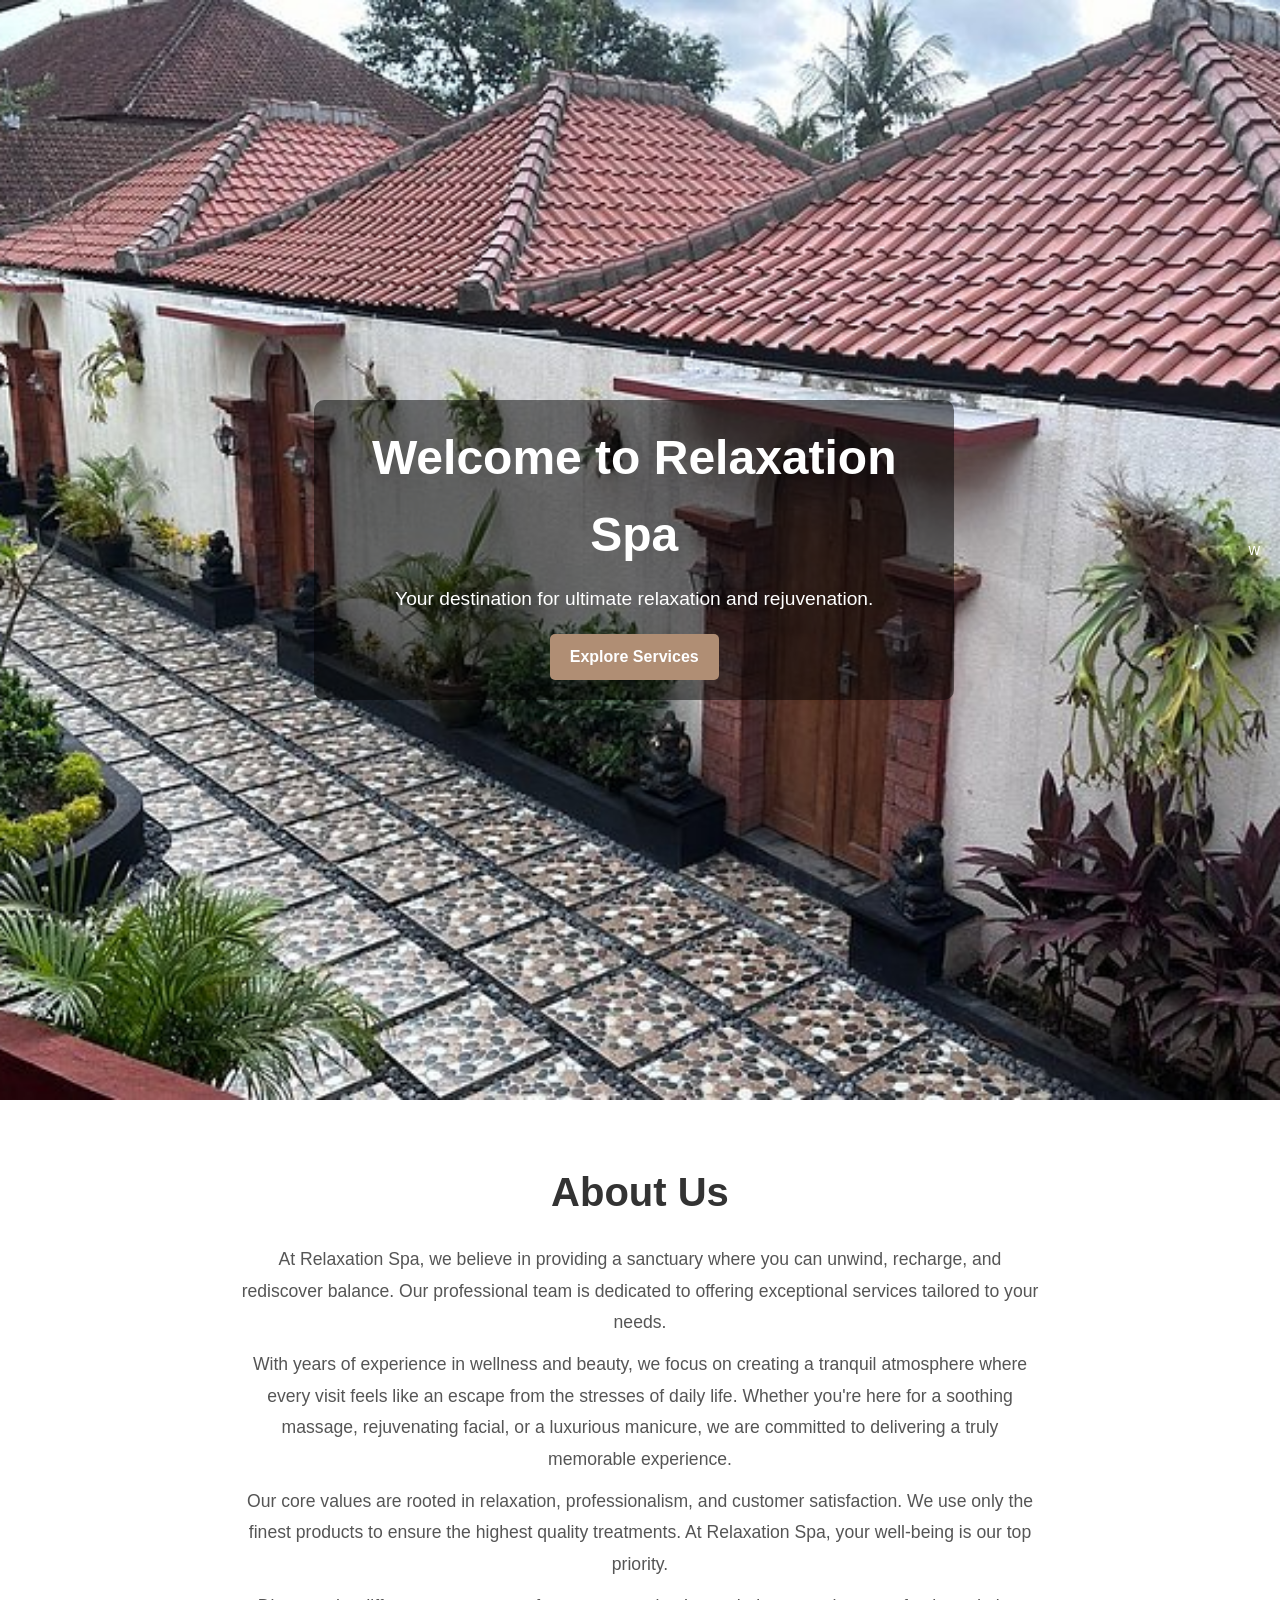
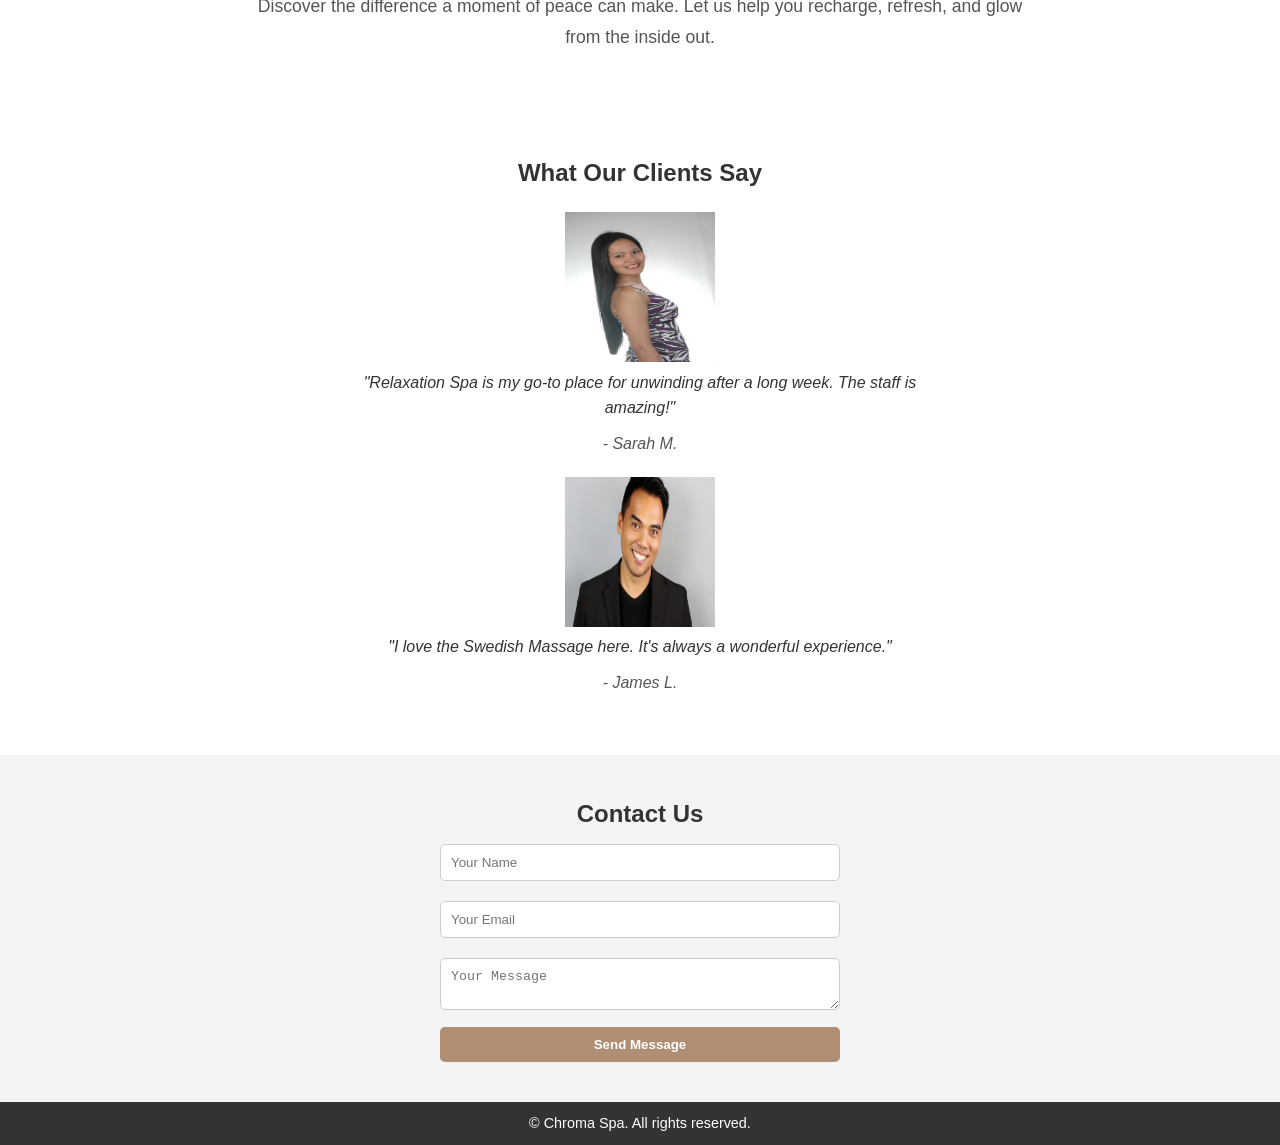
==== home/index.html @ b95315c0 "Add files via upload" ====
<!DOCTYPE html>
<html lang="en">
<head>
    <meta charset="UTF-8">
    <link rel="stylesheet" href="style.css">
    <meta name="viewport" content="width=device-width, initial-scale=1.0">
    <title>Relaxation Spa</title>
    <link rel="stylesheet" href="styles.css">
</head>
<body>
    <!-- Header Section -->
    <header class="hero">
        <div class="hero-content">
            <h1>Welcome to Relaxation Spa</h1>
            <p>Your destination for ultimate relaxation and rejuvenation.</p>
            <a href="#services" class="btn-primary">Explore Services</a>
        </div>w
    </header>

    <!-- About Section -->
    <section class="about">
      <h2>About Us</h2>
      <p>
          At Relaxation Spa, we believe in providing a sanctuary where you can unwind, recharge, and rediscover balance. 
          Our professional team is dedicated to offering exceptional services tailored to your needs.
      </p>

      <p>
          With years of experience in wellness and beauty, we focus on creating a tranquil atmosphere 
          where every visit feels like an escape from the stresses of daily life. Whether you're here 
          for a soothing massage, rejuvenating facial, or a luxurious manicure, we are committed to 
          delivering a truly memorable experience.
      </p>
      <p>
          Our core values are rooted in relaxation, professionalism, and customer satisfaction. 
          We use only the finest products to ensure the highest quality treatments. At Relaxation Spa, 
          your well-being is our top priority.
      </p>
      <p>
          Discover the difference a moment of peace can make. Let us help you recharge, refresh, and glow 
          from the inside out.
      </p>
  </section>


    <!-- Testimonials Section -->
    <section class="testimonials">
        <h2>What Our Clients Say</h2>
        <div class="testimonial">
          <img src="3969615466_32607fdedd_b.jpg" alt="profile">
            <p>"Relaxation Spa is my go-to place for unwinding after a long week. The staff is amazing!"</p>
            <span>- Sarah M.</span>
        </div>
        <div class="testimonial">
          <img src="360_F_78060962_7jQ1UxPxTfSgw36TEtfJnLUisyOW0uIx.jpg" alt="">
            <p>"I love the Swedish Massage here. It's always a wonderful experience."</p>
            <span>- James L.</span>
        </div>
    </section>

    <!-- Contact Section -->
    <section id="contact" class="contact">
        <h2>Contact Us</h2>
        <form action="contact.php" method="POST">
            <input type="text" name="name" placeholder="Your Name" required>
            <input type="email" name="email" placeholder="Your Email" required>
            <textarea name="message" placeholder="Your Message" required></textarea>
            <button type="submit" class="btn-primary">Send Message</button>
        </form>
    </section>

    <!-- Footer Section -->
    <footer>
        <p>&copy; <?php echo date("Y"); ?> Chroma Spa. All rights reserved.</p>
    </footer>
</body>
</html>
---- home/style.css ----
/* General Reset */
body, h1, h2, h3, p, a, input, textarea, button {
  margin: 0;
  padding: 0;
  box-sizing: border-box;
}

body {
  font-family: Arial, sans-serif;
  color: #333;
  background-color: #f9f9f9;
  line-height: 1.6;
}

/* Hero Section */
.hero {
  background: url('best-massage-we-have.jpg') no-repeat center center/cover; /* Add the background image */
  color: white;
  text-align: center;
  padding: 100px 20px;
  height: 100vh; /* Make it full-screen */
  display: flex; /* Center content vertically and horizontally */
  justify-content: center;
  align-items: center;
}

.hero-content {
  max-width: 600px;
  margin: 0 auto;
  background: rgba(0, 0, 0, 0.5); /* Add a transparent black background to improve text visibility */
  padding: 20px;
  border-radius: 10px;
}

.hero h1 {
  font-size: 3em;
  margin-bottom: 10px;
}

.hero p {
  font-size: 1.2em;
  margin-bottom: 20px;
}

.btn-primary {
  display: inline-block;
  padding: 10px 20px;
  background: #b08e74;
  color: white;
  text-decoration: none;
  border-radius: 5px;
  font-weight: bold;
  transition: background 0.3s;
}

.btn-primary:hover {
  background: #A98467;
}


/* About Section */
.about {
  text-align: center;
  padding: 40px 20px;
  background: #fff;
}

.about h2 {
  font-size: 2em;
  margin-bottom: 10px;
}

/* Services Section */
.services {
  background: #f4f4f4;
  padding: 40px 20px;
  text-align: center;
}

.services h2 {
  margin-bottom: 20px;
}

.service-card {
  display: inline-block;
  width: calc(33.33% - 20px);
  margin: 10px;
  padding: 10px;
  background: white;
  border-radius: 8px;
  box-shadow: 0 4px 6px rgba(0, 0, 0, 0.1);
}

.service-card img {
  width: 100px;
  height: 100px;
  margin-bottom: 10px;
}

.service-card h3 {
  font-size: 1.2em;
}

.btn-secondary {
  margin-top: 20px;
  display: inline-block;
  padding: 10px 20px;
  background: #333;
  color: white;
  text-decoration: none;
  border-radius: 5px;
  font-weight: bold;
  transition: background 0.3s;
}

.btn-secondary:hover {
  background: #555;
}
/* About Section */
.about {
  text-align: center;
  padding: 60px 20px;
  background: #fff;
}

.about h2 {
  font-size: 2.5em;
  margin-bottom: 20px;
  color: #333;
}

.about p {
  font-size: 1.1em;
  line-height: 1.8;
  color: #555;
  max-width: 800px; /* Limits the text width for better readability */
  margin: 10px auto; /* Centers the text content */
}

.about p:last-child {
  margin-bottom: 0; /* Removes unnecessary margin for the last paragraph */
}

img{
  height: 150px;
  width: 150px;
}

/* Testimonials Section */
.testimonials {
  background: #fff;
  padding: 40px 20px;
  text-align: center;
}

.testimonial {
  margin: 20px auto;
  max-width: 600px;
  font-style: italic;
}

.testimonial span {
  display: block;
  margin-top: 10px;
  color: #555;
}

/* Contact Section */
.contact {
  background: #f4f4f4;
  padding: 40px 20px;
  text-align: center;
}

.contact form {
  max-width: 400px;
  margin: 0 auto;
}

.contact input, .contact textarea {
  width: 100%;
  margin: 10px 0;
  padding: 10px;
  border: 1px solid #ccc;
  border-radius: 5px;
}

.contact button {
  width: 100%;
  padding: 10px;
  background: #b08e74;
  color: white;
  border: none;
  border-radius: 5px;
  font-weight: bold;
  cursor: pointer;
  transition: background 0.3s;
}

.contact button:hover {
  background: #A98467;
}

/* Footer */
footer {
  text-align: center;
  padding: 10px;
  background: #333;
  color: white;
  font-size: 0.9em;
}
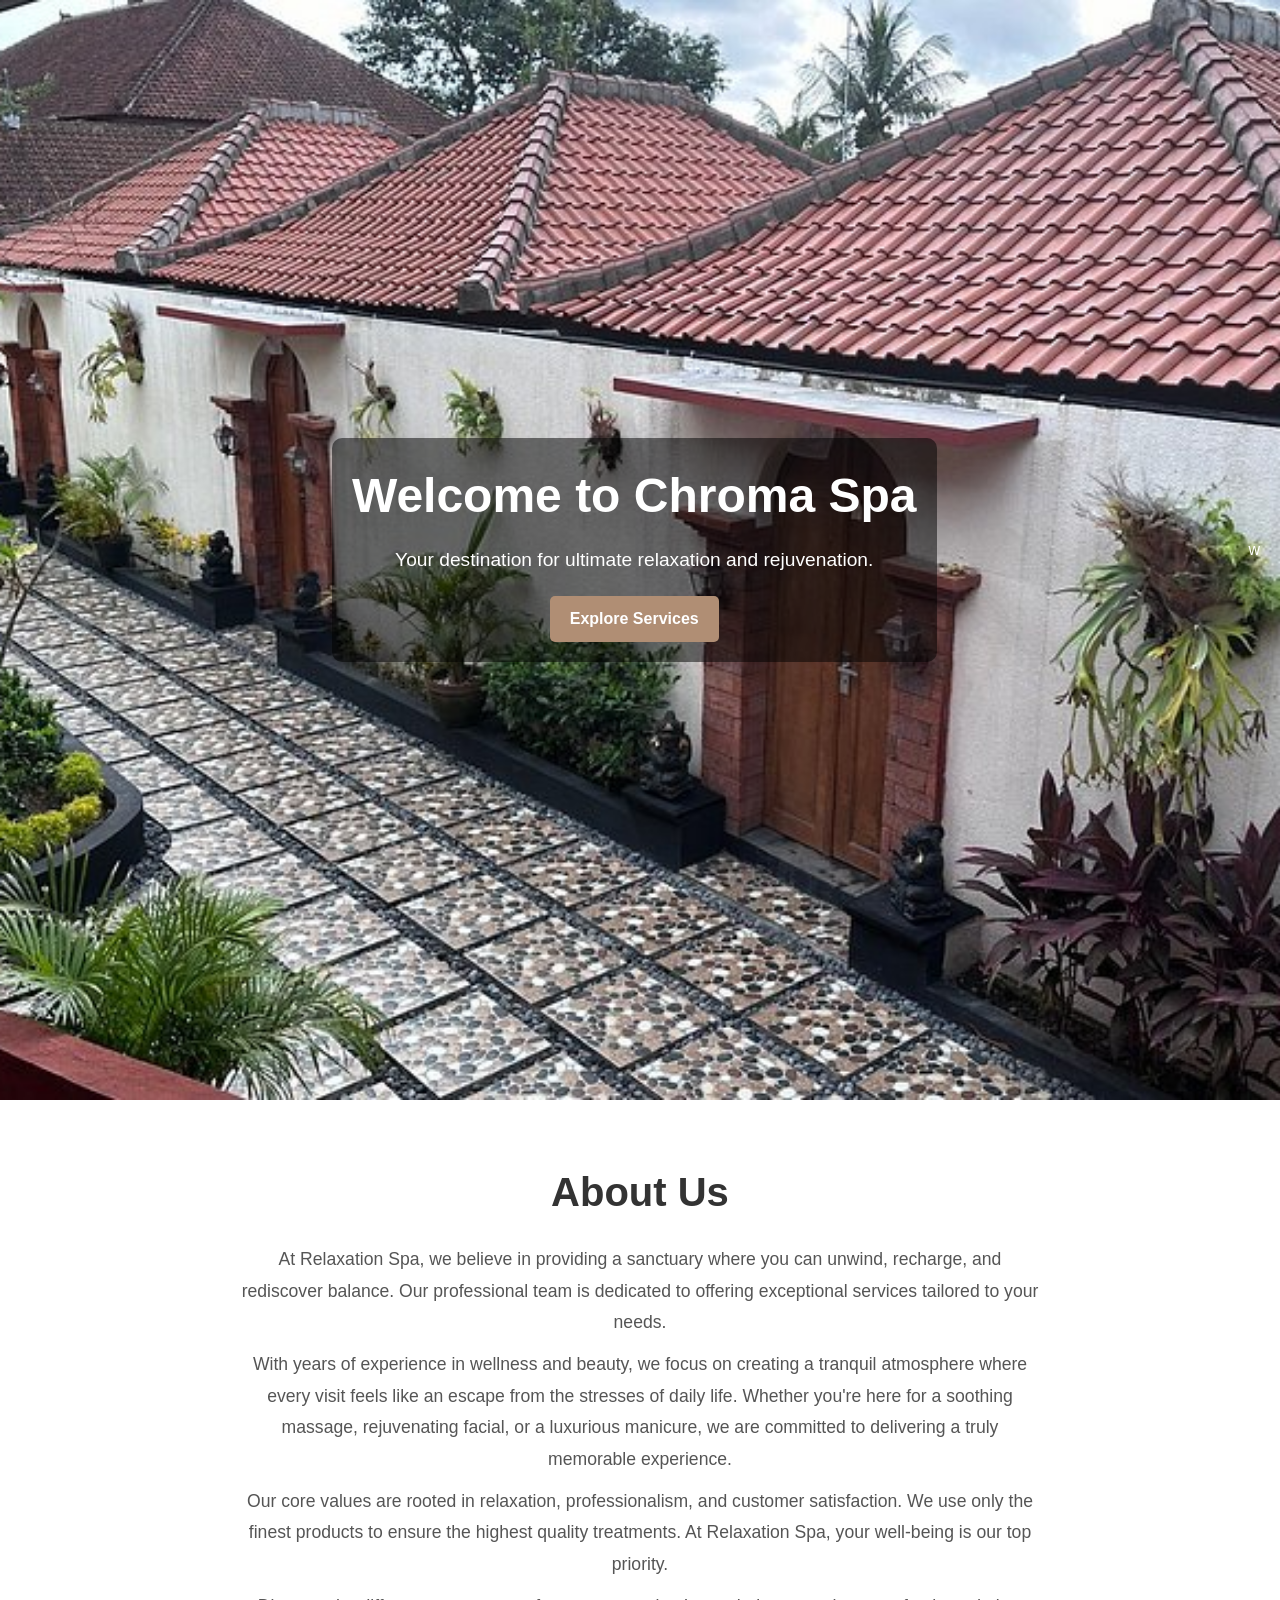
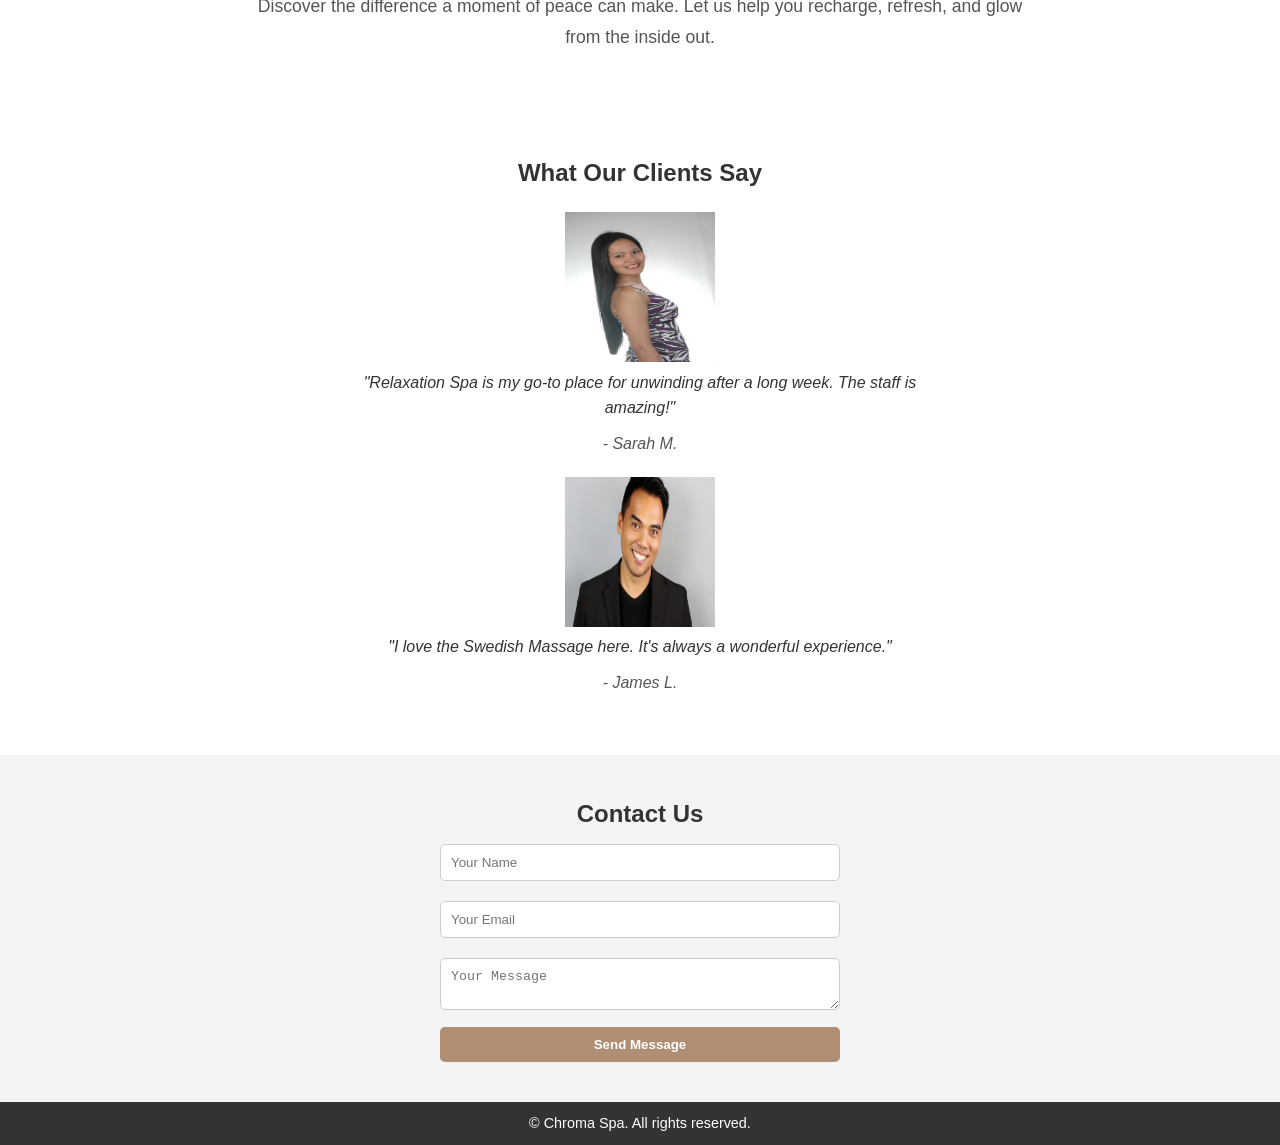
==== commit 06c04941: "Update index.html edited a line" ====
--- a/home/index.html
+++ b/home/index.html
@@ -11,7 +11,7 @@
     <!-- Header Section -->
     <header class="hero">
         <div class="hero-content">
-            <h1>Welcome to Relaxation Spa</h1>
+            <h1>Welcome to Chroma Spa</h1>
             <p>Your destination for ultimate relaxation and rejuvenation.</p>
             <a href="#services" class="btn-primary">Explore Services</a>
         </div>w
